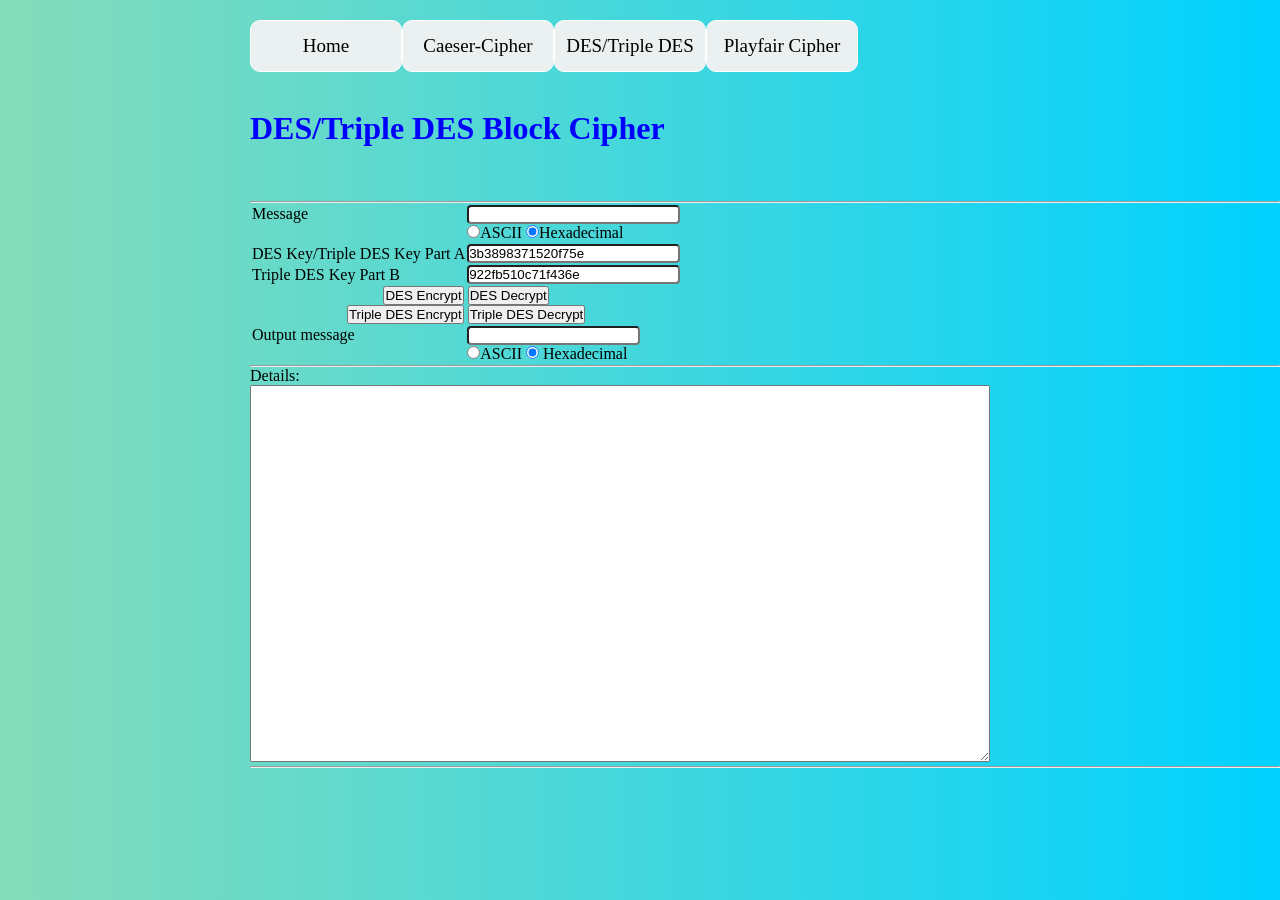
==== DES.html @ 6e18f2bb "Add files via upload" ====
<!DOCTYPE html>
<html>
<head>
   <style>
    *{
   margin: 0px;
   padding: 0px;
}  
body {
  font-family: "Helvetica-Neue", Ultra;
  font-size: 16px;
  margin-left: 250px;
  margin-top: 20px;
  background: linear-gradient(to left, #00d2ff , #85DCBA);
}
#wrapper {
  background: white;
  border-radius: 5px;
  padding: 1.2rem
}
.otstup {
  margin-bottom: 20px;
}
input[type=text] {
  border-radius: 4px;
}

#container ul {
   list-style: none;
}  

#container ul li{
   background-color: #ebf0f0;
   width: 150px;
   border: 1px solid white;
   border-radius: 10px;
   height: 50px;
   line-height: 50px;
   text-align: center;
   float: left;
   color: black;
        font-family:verdana;
   font-size: 19px;
   position: relative;
}

#container ul li:hover{
   background-color: #535f61;
        color: white;
}

#container ul ul{
   display: none;
}

#container ul li:hover > ul{
   display:  block;
}

#container ul ul ul{
   margin-left: 150px;
   top: 0px;
   position: absolute;
}
  </style>
  <script type="text/javascript">

// accumulate values to put into text area
var accumulated_output_info;

// add a labeled value to the text area
function accumulate_output( str )
{
   accumulated_output_info = accumulated_output_info + str + "\n";
}

// add a bit string to the output, inserting spaces as designated
function accumulate_bitstring( label, ary, spacing )
{
   var i;

   accumulated_output_info += label;

   // add bits
   for( i=1; i<ary.length; i++ )
   {
      if ( (i%spacing) == 1 )
         accumulated_output_info += " ";	// time to add a space
      accumulated_output_info += ary[i];	// and the bit
   }

   // insert trailing end-of-line
   accumulated_output_info += "\n";
}

// special value stored in x[0] to indicate a problem
var ERROR_VAL = -9876;

// initial permutation (split into left/right halves )
// since DES numbers bits starting at 1, we will ignore x[0]
var IP_perm = new Array( -1,
	58, 50, 42, 34, 26, 18, 10, 2,
	60, 52, 44, 36, 28, 20, 12, 4,
	62, 54, 46, 38, 30, 22, 14, 6,
	64, 56, 48, 40, 32, 24, 16, 8,
	57, 49, 41, 33, 25, 17, 9, 1,
	59, 51, 43, 35, 27, 19, 11, 3,
	61, 53, 45, 37, 29, 21, 13, 5,
	63, 55, 47, 39, 31, 23, 15, 7 );

// final permutation (inverse initial permutation)
var FP_perm = new Array( -1,
	40, 8, 48, 16, 56, 24, 64, 32,
	39, 7, 47, 15, 55, 23, 63, 31,
	38, 6, 46, 14, 54, 22, 62, 30,
	37, 5, 45, 13, 53, 21, 61, 29,
	36, 4, 44, 12, 52, 20, 60, 28,
	35, 3, 43, 11, 51, 19, 59, 27,
	34, 2, 42, 10, 50, 18, 58, 26,
	33, 1, 41, 9, 49, 17, 57, 25 );

// per-round expansion
var E_perm = new Array( -1,
	32, 1, 2, 3, 4, 5,
	4, 5, 6, 7, 8, 9,
	8, 9, 10, 11, 12, 13,
	12, 13, 14, 15, 16, 17,
	16, 17, 18, 19, 20, 21,
	20, 21, 22, 23, 24, 25,
	24, 25, 26, 27, 28, 29,
	28, 29, 30, 31, 32, 1 );

// per-round permutation
var P_perm = new Array( -1,
	16, 7, 20, 21, 29, 12, 28, 17,
	1, 15, 23, 26, 5, 18, 31, 10,
	2, 8, 24, 14, 32, 27, 3, 9,
	19, 13, 30, 6, 22, 11, 4, 25 );

// note we do use element 0 in the S-Boxes
var S1 = new Array(
	14, 4, 13, 1, 2, 15, 11, 8, 3, 10, 6, 12, 5, 9, 0, 7,
	0, 15, 7, 4, 14, 2, 13, 1, 10, 6, 12, 11, 9, 5, 3, 8,
	4, 1, 14, 8, 13, 6, 2, 11, 15, 12, 9, 7, 3, 10, 5, 0,
	15, 12, 8, 2, 4, 9, 1, 7, 5, 11, 3, 14, 10, 0, 6, 13 );
var S2 = new Array(
	15, 1, 8, 14, 6, 11, 3, 4, 9, 7, 2, 13, 12, 0, 5, 10,
	3, 13, 4, 7, 15, 2, 8, 14, 12, 0, 1, 10, 6, 9, 11, 5,
	0, 14, 7, 11, 10, 4, 13, 1, 5, 8, 12, 6, 9, 3, 2, 15,
	13, 8, 10, 1, 3, 15, 4, 2, 11, 6, 7, 12, 0, 5, 14, 9 );
var S3 = new Array(
	10, 0, 9, 14, 6, 3, 15, 5, 1, 13, 12, 7, 11, 4, 2, 8,
	13, 7, 0, 9, 3, 4, 6, 10, 2, 8, 5, 14, 12, 11, 15, 1,
	13, 6, 4, 9, 8, 15, 3, 0, 11, 1, 2, 12, 5, 10, 14, 7,
	1, 10, 13, 0, 6, 9, 8, 7, 4, 15, 14, 3, 11, 5, 2, 12 );
var S4 = new Array(
	7, 13, 14, 3, 0, 6, 9, 10, 1, 2, 8, 5, 11, 12, 4, 15,
	13, 8, 11, 5, 6, 15, 0, 3, 4, 7, 2, 12, 1, 10, 14, 9,
	10, 6, 9, 0, 12, 11, 7, 13, 15, 1, 3, 14, 5, 2, 8, 4,
	3, 15, 0, 6, 10, 1, 13, 8, 9, 4, 5, 11, 12, 7, 2, 14 );
var S5 = new Array(
	2, 12, 4, 1, 7, 10, 11, 6, 8, 5, 3, 15, 13, 0, 14, 9,
	14, 11, 2, 12, 4, 7, 13, 1, 5, 0, 15, 10, 3, 9, 8, 6,
	4, 2, 1, 11, 10, 13, 7, 8, 15, 9, 12, 5, 6, 3, 0, 14,
	11, 8, 12, 7, 1, 14, 2, 13, 6, 15, 0, 9, 10, 4, 5, 3 );
var S6 = new Array(
	12, 1, 10, 15, 9, 2, 6, 8, 0, 13, 3, 4, 14, 7, 5, 11,
	10, 15, 4, 2, 7, 12, 9, 5, 6, 1, 13, 14, 0, 11, 3, 8,
	9, 14, 15, 5, 2, 8, 12, 3, 7, 0, 4, 10, 1, 13, 11, 6,
	4, 3, 2, 12, 9, 5, 15, 10, 11, 14, 1, 7, 6, 0, 8, 13 );
var S7 = new Array(
	4, 11, 2, 14, 15, 0, 8, 13, 3, 12, 9, 7, 5, 10, 6, 1,
	13, 0, 11, 7, 4, 9, 1, 10, 14, 3, 5, 12, 2, 15, 8, 6,
	1, 4, 11, 13, 12, 3, 7, 14, 10, 15, 6, 8, 0, 5, 9, 2,
	6, 11, 13, 8, 1, 4, 10, 7, 9, 5, 0, 15, 14, 2, 3, 12 );
var S8 = new Array(
	13, 2, 8, 4, 6, 15, 11, 1, 10, 9, 3, 14, 5, 0, 12, 7,
	1, 15, 13, 8, 10, 3, 7, 4, 12, 5, 6, 11, 0, 14, 9, 2,
	7, 11, 4, 1, 9, 12, 14, 2, 0, 6, 10, 13, 15, 3, 5, 8,
	2, 1, 14, 7, 4, 10, 8, 13, 15, 12, 9, 0, 3, 5, 6, 11 );

//, first, key, permutation
var PC_1_perm = new Array( -1, 
	// C subkey bits
	57, 49, 41, 33, 25, 17, 9, 1, 58, 50, 42, 34, 26, 18,
	10, 2, 59, 51, 43, 35, 27, 19, 11, 3, 60, 52, 44, 36,
	// D subkey bits
	63, 55, 47, 39, 31, 23, 15, 7, 62, 54, 46, 38, 30, 22,
	14, 6, 61, 53, 45, 37, 29, 21, 13, 5, 28, 20, 12, 4 );

//, per-round, key, selection, permutation
var PC_2_perm = new Array( -1, 
	14, 17, 11, 24, 1, 5, 3, 28, 15, 6, 21, 10,
	23, 19, 12, 4, 26, 8, 16, 7, 27, 20, 13, 2,
	41, 52, 31, 37, 47, 55, 30, 40, 51, 45, 33, 48,
	44, 49, 39, 56, 34, 53, 46, 42, 50, 36, 29, 32 );

// save output in case we want to reformat it later
var DES_output = new Array( 65 );

// remove spaces from input
function remove_spaces( instr )
{
   var i;
   var outstr="";

   for( i=0; i<instr.length; i++ )
      if ( instr.charAt(i) != " " )
         // not a space, include it
         outstr += instr.charAt(i);

   return outstr;
}

// split an integer into bits
// ary   = array to store bits in
// start = starting subscript
// bitc  = number of bits to convert
// val   = number to convert
function split_int( ary, start, bitc, val )
{
   var i = start;
   var j;
   for( j=bitc-1; j>=0; j-- )
   {
      // isolate low-order bit
      ary[i+j] = val & 1;
      // remove that bit
      val >>= 1;
   }
}

// get the message to encrypt/decrypt
function get_value( bitarray, str, isASCII )
{
   var i;
   var val;	// one hex digit

   // insert note we probably are ok
   bitarray[0] = -1;

   if ( isASCII )
   {
      // check length of data
      if ( str.length != 8 )
      {
         window.alert("Message and key must be 64 bits (8 ASCII characters)");
         bitarray[0] = ERROR_VAL;
         return
      }

      // have ASCII data
      for( i=0; i<8; i++ )
      {
         split_int( bitarray, i*8+1, 8, str.charCodeAt(i) );
      }
   }
   else
   {
      // have hex data - remove any spaces they used, then convert
      str = remove_spaces(str);

      // check length of data
      if ( str.length != 16 )
      {
         window.alert("Message and key must be 64 bits (16 hex digits)");
         bitarray[0] = ERROR_VAL;
         return;
      }

      for( i=0; i<16; i++ )
      {
         // get the next hex digit
         val = str.charCodeAt(i);

         // do some error checking
         if ( val >= 48 && val <= 57 )
            // have a valid digit 0-9
            val -= 48;
         else if ( val >= 65 && val <= 70 )
            // have a valid digit A-F
            val -= 55;
         else if ( val >= 97 && val <= 102 )
            // have a valid digit A-F
            val -= 87;
         else
         {
            // not 0-9 or A-F, complain
            window.alert( str.charAt(i)+" is not a valid hex digit" );
            bitarray[0] = ERROR_VAL;
            return;
         }

         // add this digit to the array
         split_int( bitarray, i*4+1, 4, val-48 );
      }
   }
}

// format the output in the desired form
// if -1, use existing value
// -- uses the global array DES_output
function format_DES_output( )
{
   var i;
   var bits;
   var str="";

   // what type of data do we have to work with?
   if ( document.stuff.outtype[0].checked )
   {
      // convert each set of bits back to ASCII
      for( i=1; i<=64; i+= 8 )
      {
            str += String.fromCharCode(
                        DES_output[i  ]*128 + DES_output[i+1]*64  +
                        DES_output[i+2]*32  + DES_output[i+3]*16  +
                        DES_output[i+4]*8   + DES_output[i+5]*4   +
                        DES_output[i+6]*2   + DES_output[i+7] );
      }
   }
   else 
   {
      // output hexdecimal data
      for( i=1; i<=64; i+= 4 )
      {
            bits = DES_output[i  ]*8   + DES_output[i+1]*4   +
                   DES_output[i+2]*2   + DES_output[i+3];

            // 0-9 or A-F?
            if ( bits <= 9 )
               str += String.fromCharCode( bits+48 );
            else
               str += String.fromCharCode( bits+87 );
      }
   }

   // copy to textbox
   document.stuff.outdata.value = str;
}

// copy bits in a permutation
//   dest = where to copy the bits to
//   src  = Where to copy the bits from
//   perm = The order to copy/permute the bits
// note: since DES ingores x[0], we do also
function permute( dest, src, perm )
{
  var i;
  var fromloc;

  for( i=1; i<perm.length; i++ )
  {
    fromloc = perm[i];
    dest[i] = src[fromloc];
  }
}

// do an array XOR
// assume all array entries are 0 or 1
function xor( a1, a2 )
{
   var i;

   for( i=1; i<a1.length; i++ )
      a1[i] = a1[i] ^ a2[i];
}

// process one S-Box, return integer from S-Box
function do_S( SBox, index, inbits )
{
   // collect the 6 bits into a single integer
   var S_index = inbits[index  ]*32 + inbits[index+5]*16 +
                 inbits[index+1]*8  + inbits[index+2]*4 +
                 inbits[index+3]*2  + inbits[index+4];

   // do lookup
   return SBox[S_index];
}

// do one round of DES encryption
function des_round( L, R, KeyR )
{
   var E_result = new Array( 49 );
   var S_out = new Array( 33 );

   // copy the existing L bits, then set new L = old R
   var temp_L = new Array( 33 );
   for( i=0; i<33; i++ )
   {
      // copy exising L bits
      temp_L[i] = L[i];

      // set L = R
      L[i] = R[i];
   }

   // expand R using E permutation
   permute( E_result, R, E_perm );
   accumulate_bitstring( "E   : ", E_result, 6 );
   accumulate_bitstring( "KS  : ", KeyR, 6 );

   // exclusive-or with current key
   xor( E_result, KeyR );
   accumulate_bitstring( "E xor KS: ", E_result, 6 );

   // put through the S-Boxes
   split_int( S_out,  1, 4, do_S( S1,  1, E_result ) );
   split_int( S_out,  5, 4, do_S( S2,  7, E_result ) );
   split_int( S_out,  9, 4, do_S( S3, 13, E_result ) );
   split_int( S_out, 13, 4, do_S( S4, 19, E_result ) );
   split_int( S_out, 17, 4, do_S( S5, 25, E_result ) );
   split_int( S_out, 21, 4, do_S( S6, 31, E_result ) );
   split_int( S_out, 25, 4, do_S( S7, 37, E_result ) );
   split_int( S_out, 29, 4, do_S( S8, 43, E_result ) );
   accumulate_bitstring( "Sbox: ", S_out, 4 );

   // do the P permutation
   permute( R, S_out, P_perm );
   accumulate_bitstring( "P   :", R, 8 );

   // xor this with old L to get the new R
   xor( R, temp_L );
   accumulate_bitstring( "L[i]:", L, 8 );
   accumulate_bitstring( "R[i]:", R, 8 );
}

// shift the CD values left 1 bit
function shift_CD_1( CD )
{
   var i;

   // note we use [0] to hold the bit shifted around the end
   for( i=0; i<=55; i++ )
      CD[i] = CD[i+1];

   // shift D bit around end
   CD[56] = CD[28];
   // shift C bit around end
   CD[28] = CD[0];
}

// shift the CD values left 2 bits
function shift_CD_2( CD )
{
   var i;
   var C1 = CD[1];

   // note we use [0] to hold the bit shifted around the end
   for( i=0; i<=54; i++ )
      CD[i] = CD[i+2];

   // shift D bits around end
   CD[55] = CD[27];
   CD[56] = CD[28];
   // shift C bits around end
   CD[27] = C1;
   CD[28] = CD[0];
}


// do the actual DES encryption/decryption
function des_encrypt( inData, Key, do_encrypt )
{
   var tempData = new Array( 65 );	// output bits
   var CD = new Array( 57 );		// halves of current key
   var KS = new Array( 16 );		// per-round key schedules
   var L = new Array( 33 );		// left half of current data
   var R = new Array( 33 );		// right half of current data
   var result = new Array( 65 );	// DES output
   var i;

   // do the initial key permutation
   permute( CD, Key, PC_1_perm );
   accumulate_bitstring( "CD[0]: ", CD, 7 );

   // create the subkeys
   for( i=1; i<=16; i++ )
   {
      // create a new array for each round
      KS[i] = new Array( 49 );

      // how much should we shift C and D?
      if ( i==1 || i==2 || i==9 || i == 16 )
         shift_CD_1( CD );
      else
         shift_CD_2( CD );
      accumulate_bitstring( "CD["+i+"]: ", CD, 7 );

      // create the actual subkey
      permute( KS[i], CD, PC_2_perm );
      accumulate_bitstring( "KS["+i+"]: ", KS[i], 6 );
   }

   // handle the initial permutation
   permute( tempData, inData, IP_perm );

   // split data into L/R parts
   for( i=1; i<=32; i++ )
   {
      L[i] = tempData[i];
      R[i] = tempData[i+32];
   }
   accumulate_bitstring( "L[0]: ", L, 8 );
   accumulate_bitstring( "R[0]: ", R, 8 );

   // encrypting or decrypting?
   if ( do_encrypt )
   {
      // encrypting
      for( i=1; i<=16; i++ )
      {
         accumulate_output( "Round " + i );
         des_round( L, R, KS[i] );
      }
   }
   else
   {
      // decrypting
      for( i=16; i>=1; i-- )
      {
         accumulate_output( "Round " + (17-i) );
         des_round( L, R, KS[i] );
      }
   }

   // create the 64-bit preoutput block = R16/L16
   for( i=1; i<=32; i++ )
   {
      // copy R bits into left half of block, L bits into right half
      tempData[i] = R[i];
      tempData[i+32] = L[i];
   }
   accumulate_bitstring ("LR[16] ", tempData, 8 );

   // do final permutation and return result
   permute( result, tempData, FP_perm );
   return result;
}
// do encrytion/decryption
// do_encrypt is TRUE for encrypt, FALSE for decrypt
function do_des( do_encrypt )
{
   var inData = new Array( 65 );	// input message bits
   var Key = new Array( 65 );

   accumulated_output_info = "";

   // get the message from the user
   // also check if it is ASCII or hex
   get_value( inData, document.stuff.indata.value,
		document.stuff.intype[0].checked );

   // problems??
   if ( inData[0] == ERROR_VAL )
   {
      document.stuff.details.value = accumulated_output_info;
      return;
   }
   accumulate_bitstring( "Input bits:", inData, 8 );

   // get the key from the user
   get_value( Key, document.stuff.key.value, false );
   // problems??
   if ( Key[0] == ERROR_VAL )
   {
      document.stuff.details.value = accumulated_output_info;
      return;
   }
   accumulate_bitstring( "Key bits:", Key, 8 );

   // do the encryption/decryption, put output in DES_output for display
   DES_output = des_encrypt( inData, Key, do_encrypt )

   accumulate_bitstring ("Output ", DES_output, 8 );

   // process output
   format_DES_output( );
   document.stuff.details.value = accumulated_output_info;
}

// do Triple-DES encrytion/decryption
// do_encrypt is TRUE for encrypt, FALSE for decrypt
function do_tdes( do_encrypt )
{
   var inData = new Array( 65 );	// input message bits
   var tempdata = new Array( 65 );	// interm result bits
   var KeyA = new Array( 65 );
   var KeyB = new Array( 65 );

   accumulated_output_info = "";

   // get the message from the user
   // also check if it is ASCII or hex
   get_value( inData, document.stuff.indata.value,
		document.stuff.intype[0].checked );

   // problems??
   if ( inData[0] == ERROR_VAL )
   {
      document.stuff.details.value = accumulated_output_info;
      return;
   }
   accumulate_bitstring( "Input bits:", inData, 8 );

   // get the key part A from the user
   get_value( KeyA, document.stuff.key.value, false );
   // problems??
   if ( KeyA[0] == ERROR_VAL )
   {
      document.stuff.details.value = accumulated_output_info;
      return;
   }
   accumulate_bitstring( "Key A bits:", KeyA, 8 );


   // get the key part B from the user
   get_value( KeyB, document.stuff.keyb.value, false );
   // problems??
   if ( KeyB[0] == ERROR_VAL )
   {
      document.stuff.details.value = accumulated_output_info;
      return;
   }
   accumulate_bitstring( "Key B bits:", KeyB, 8 );

   if ( do_encrypt )
   {
      // TDES encrypt = DES encrypt/decrypt/encrypt
      accumulate_output("---- Starting first encryption ----");
      tempdata = des_encrypt( inData, KeyA, true );
      accumulate_output("---- Starting second decryption ----");
      tempdata = des_encrypt( tempdata, KeyB, false );
      accumulate_output("---- Starting third encryption ----");
      DES_output = des_encrypt( tempdata, KeyA, true );
   }
   else
   {
      // TDES decrypt = DES decrypt/encrypt/decrypt
      accumulate_output("---- Starting first decryption ----");
      tempdata = des_encrypt( inData, KeyA, false );
      accumulate_output("---- Starting second encryption ----");
      tempdata = des_encrypt( tempdata, KeyB, true );
      accumulate_output("---- Starting third decryption ----");
      DES_output = des_encrypt( tempdata, KeyA, false );
   }

   accumulate_bitstring ("Output ", DES_output, 8 );

   // process output
   format_DES_output( );
   document.stuff.details.value = accumulated_output_info;
}
  </script>
</head>
<body> 
   <div id="container">
<ul>
   <a href="C:/Users/priya/Music/Home.html">
   <li>Home</li></a>
   <a href="C:/Users/priya/Music/caeser-cipher.html">
   <li>Caeser-Cipher</li></a>
   <a href="C:/Users/priya/Music/DES.html">
   <li>DES/Triple DES</li></a>
   <a href="C:/Users/priya/Music/playfair.html">
   <li>Playfair Cipher</li></a>
 </ul>
</div>
<br>
<br>
<br>
<br>
<br>
    <h1 class="text-center" style="color:blue;">DES/Triple DES Block Cipher</h1>
    <br>
    <br>
    <br>


<hr>
<form name="stuff">
  <table>
    <tbody>
      <tr>
        <td valign="top">Message</td>
        <td><input type="text" name="indata" size="25"><br>
        <input type="radio" name="intype">ASCII</input>
        <input type="radio" name="intype" checked="checked">Hexadecimal</input> </td>
      </tr>
      <tr>
        <td>DES Key/Triple DES Key Part A</td>
        <td><input type="text" name="key" value="3b3898371520f75e" size="25"></td>
      </tr>
      <tr>
        <td>Triple DES Key Part B</td>
        <td><input type="text" name="keyb" value="922fb510c71f436e" size="25"></td>
      </tr>
      <tr>
        <td colspan="2" align="center">
            <input type="button" value="DES Encrypt" onclick="do_des(true);">
            <input type="button" value="DES Decrypt" onclick="do_des(false);"><br>
            <input type="button" value="Triple DES Encrypt" onclick="do_tdes(true);">
            <input type="button" value="Triple DES Decrypt" onclick="do_tdes(false);"> </td>
      </tr>
      <tr>
        <td valign="top">Output message</td>
        <td><input type="text" name="outdata" size="20"><br>
        <input type="radio" name="outtype" onclick="format_DES_output();">ASCII</input>
        <input type="radio" name="outtype" checked="checked" onclick="format_DES_output();">
		Hexadecimal</input>
        </td>
      </tr>
    </tbody>
  </table>
  <hr>
Details:<br>
  <textarea name="details" id="details" rows="25" cols="90"></textarea>
</form>
<hr>
</body>
</html>
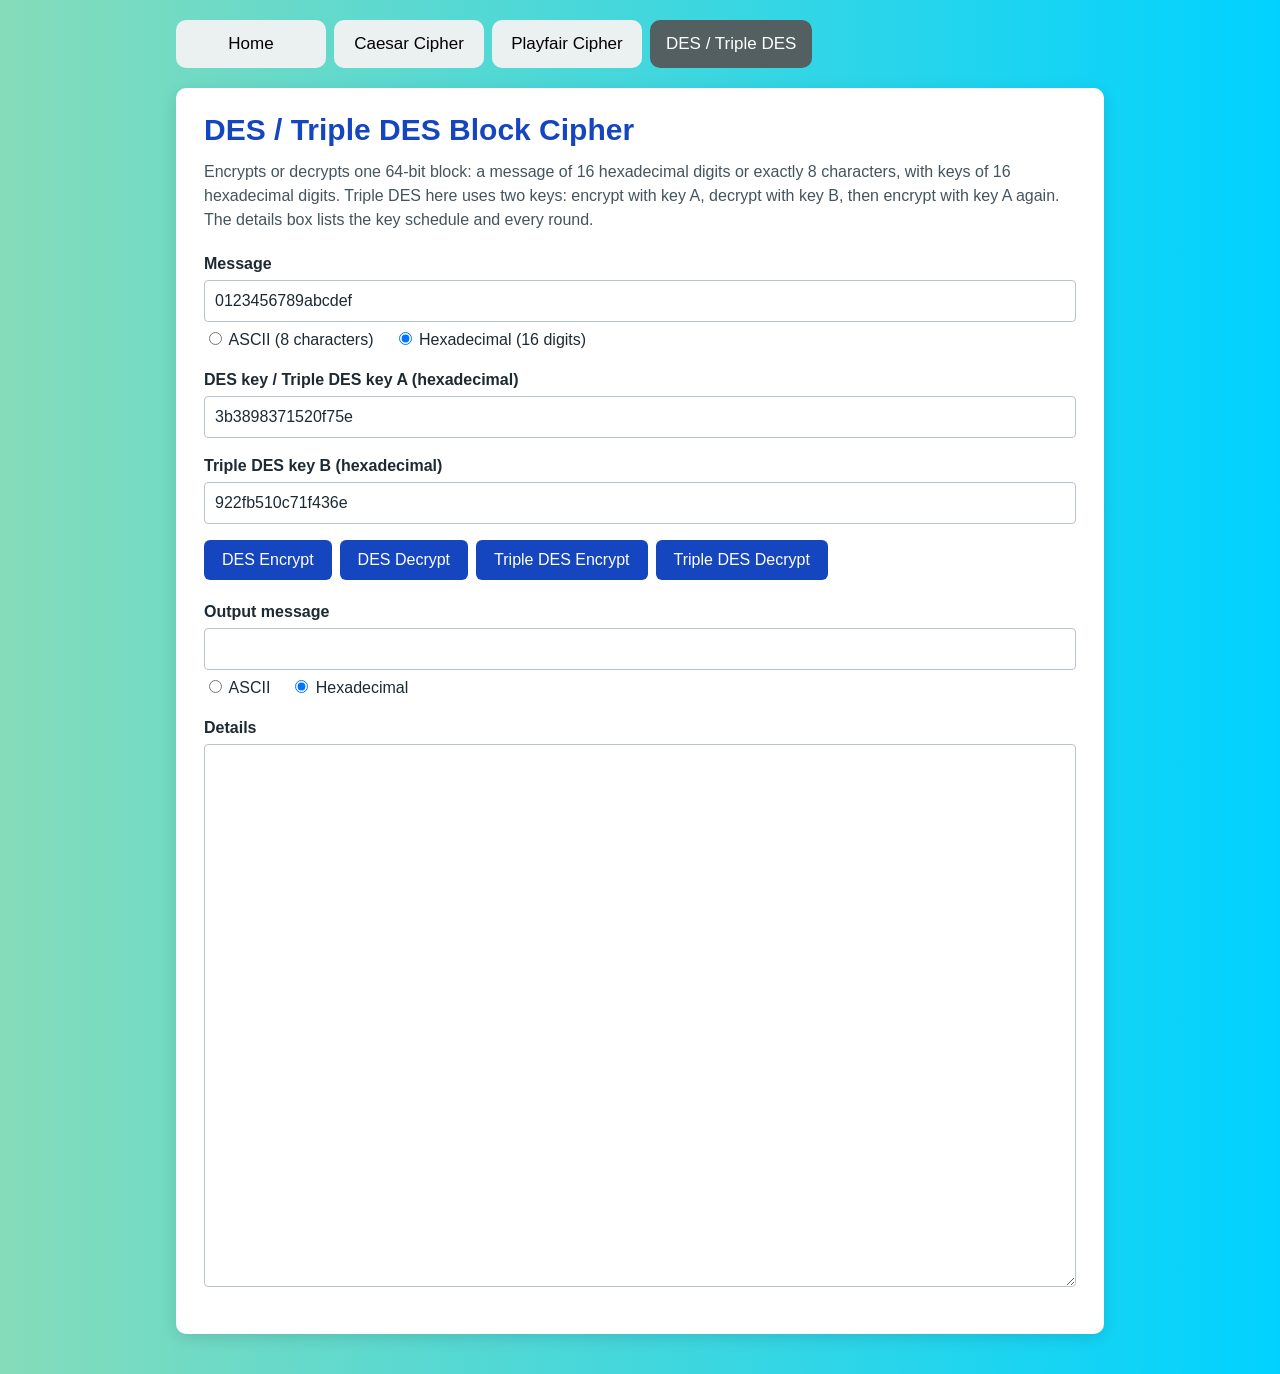
==== commit 67f0bc29: "Make the app run from any folder and fix the Playfair cipher The pages linked to each other through " ====
--- a/DES.html
+++ b/DES.html
@@ -1,721 +1,62 @@
-<!DOCTYPE html>
-<html>
-<head>
-   <style>
-    *{
-   margin: 0px;
-   padding: 0px;
-}  
-body {
-  font-family: "Helvetica-Neue", Ultra;
-  font-size: 16px;
-  margin-left: 250px;
-  margin-top: 20px;
-  background: linear-gradient(to left, #00d2ff , #85DCBA);
-}
-#wrapper {
-  background: white;
-  border-radius: 5px;
-  padding: 1.2rem
-}
-.otstup {
-  margin-bottom: 20px;
-}
-input[type=text] {
-  border-radius: 4px;
-}
-
-#container ul {
-   list-style: none;
-}  
-
-#container ul li{
-   background-color: #ebf0f0;
-   width: 150px;
-   border: 1px solid white;
-   border-radius: 10px;
-   height: 50px;
-   line-height: 50px;
-   text-align: center;
-   float: left;
-   color: black;
-        font-family:verdana;
-   font-size: 19px;
-   position: relative;
-}
-
-#container ul li:hover{
-   background-color: #535f61;
-        color: white;
-}
-
-#container ul ul{
-   display: none;
-}
-
-#container ul li:hover > ul{
-   display:  block;
-}
-
-#container ul ul ul{
-   margin-left: 150px;
-   top: 0px;
-   position: absolute;
-}
-  </style>
-  <script type="text/javascript">
-
-// accumulate values to put into text area
-var accumulated_output_info;
-
-// add a labeled value to the text area
-function accumulate_output( str )
-{
-   accumulated_output_info = accumulated_output_info + str + "\n";
-}
-
-// add a bit string to the output, inserting spaces as designated
-function accumulate_bitstring( label, ary, spacing )
-{
-   var i;
-
-   accumulated_output_info += label;
-
-   // add bits
-   for( i=1; i<ary.length; i++ )
-   {
-      if ( (i%spacing) == 1 )
-         accumulated_output_info += " ";	// time to add a space
-      accumulated_output_info += ary[i];	// and the bit
-   }
-
-   // insert trailing end-of-line
-   accumulated_output_info += "\n";
-}
-
-// special value stored in x[0] to indicate a problem
-var ERROR_VAL = -9876;
-
-// initial permutation (split into left/right halves )
-// since DES numbers bits starting at 1, we will ignore x[0]
-var IP_perm = new Array( -1,
-	58, 50, 42, 34, 26, 18, 10, 2,
-	60, 52, 44, 36, 28, 20, 12, 4,
-	62, 54, 46, 38, 30, 22, 14, 6,
-	64, 56, 48, 40, 32, 24, 16, 8,
-	57, 49, 41, 33, 25, 17, 9, 1,
-	59, 51, 43, 35, 27, 19, 11, 3,
-	61, 53, 45, 37, 29, 21, 13, 5,
-	63, 55, 47, 39, 31, 23, 15, 7 );
-
-// final permutation (inverse initial permutation)
-var FP_perm = new Array( -1,
-	40, 8, 48, 16, 56, 24, 64, 32,
-	39, 7, 47, 15, 55, 23, 63, 31,
-	38, 6, 46, 14, 54, 22, 62, 30,
-	37, 5, 45, 13, 53, 21, 61, 29,
-	36, 4, 44, 12, 52, 20, 60, 28,
-	35, 3, 43, 11, 51, 19, 59, 27,
-	34, 2, 42, 10, 50, 18, 58, 26,
-	33, 1, 41, 9, 49, 17, 57, 25 );
-
-// per-round expansion
-var E_perm = new Array( -1,
-	32, 1, 2, 3, 4, 5,
-	4, 5, 6, 7, 8, 9,
-	8, 9, 10, 11, 12, 13,
-	12, 13, 14, 15, 16, 17,
-	16, 17, 18, 19, 20, 21,
-	20, 21, 22, 23, 24, 25,
-	24, 25, 26, 27, 28, 29,
-	28, 29, 30, 31, 32, 1 );
-
-// per-round permutation
-var P_perm = new Array( -1,
-	16, 7, 20, 21, 29, 12, 28, 17,
-	1, 15, 23, 26, 5, 18, 31, 10,
-	2, 8, 24, 14, 32, 27, 3, 9,
-	19, 13, 30, 6, 22, 11, 4, 25 );
-
-// note we do use element 0 in the S-Boxes
-var S1 = new Array(
-	14, 4, 13, 1, 2, 15, 11, 8, 3, 10, 6, 12, 5, 9, 0, 7,
-	0, 15, 7, 4, 14, 2, 13, 1, 10, 6, 12, 11, 9, 5, 3, 8,
-	4, 1, 14, 8, 13, 6, 2, 11, 15, 12, 9, 7, 3, 10, 5, 0,
-	15, 12, 8, 2, 4, 9, 1, 7, 5, 11, 3, 14, 10, 0, 6, 13 );
-var S2 = new Array(
-	15, 1, 8, 14, 6, 11, 3, 4, 9, 7, 2, 13, 12, 0, 5, 10,
-	3, 13, 4, 7, 15, 2, 8, 14, 12, 0, 1, 10, 6, 9, 11, 5,
-	0, 14, 7, 11, 10, 4, 13, 1, 5, 8, 12, 6, 9, 3, 2, 15,
-	13, 8, 10, 1, 3, 15, 4, 2, 11, 6, 7, 12, 0, 5, 14, 9 );
-var S3 = new Array(
-	10, 0, 9, 14, 6, 3, 15, 5, 1, 13, 12, 7, 11, 4, 2, 8,
-	13, 7, 0, 9, 3, 4, 6, 10, 2, 8, 5, 14, 12, 11, 15, 1,
-	13, 6, 4, 9, 8, 15, 3, 0, 11, 1, 2, 12, 5, 10, 14, 7,
-	1, 10, 13, 0, 6, 9, 8, 7, 4, 15, 14, 3, 11, 5, 2, 12 );
-var S4 = new Array(
-	7, 13, 14, 3, 0, 6, 9, 10, 1, 2, 8, 5, 11, 12, 4, 15,
-	13, 8, 11, 5, 6, 15, 0, 3, 4, 7, 2, 12, 1, 10, 14, 9,
-	10, 6, 9, 0, 12, 11, 7, 13, 15, 1, 3, 14, 5, 2, 8, 4,
-	3, 15, 0, 6, 10, 1, 13, 8, 9, 4, 5, 11, 12, 7, 2, 14 );
-var S5 = new Array(
-	2, 12, 4, 1, 7, 10, 11, 6, 8, 5, 3, 15, 13, 0, 14, 9,
-	14, 11, 2, 12, 4, 7, 13, 1, 5, 0, 15, 10, 3, 9, 8, 6,
-	4, 2, 1, 11, 10, 13, 7, 8, 15, 9, 12, 5, 6, 3, 0, 14,
-	11, 8, 12, 7, 1, 14, 2, 13, 6, 15, 0, 9, 10, 4, 5, 3 );
-var S6 = new Array(
-	12, 1, 10, 15, 9, 2, 6, 8, 0, 13, 3, 4, 14, 7, 5, 11,
-	10, 15, 4, 2, 7, 12, 9, 5, 6, 1, 13, 14, 0, 11, 3, 8,
-	9, 14, 15, 5, 2, 8, 12, 3, 7, 0, 4, 10, 1, 13, 11, 6,
-	4, 3, 2, 12, 9, 5, 15, 10, 11, 14, 1, 7, 6, 0, 8, 13 );
-var S7 = new Array(
-	4, 11, 2, 14, 15, 0, 8, 13, 3, 12, 9, 7, 5, 10, 6, 1,
-	13, 0, 11, 7, 4, 9, 1, 10, 14, 3, 5, 12, 2, 15, 8, 6,
-	1, 4, 11, 13, 12, 3, 7, 14, 10, 15, 6, 8, 0, 5, 9, 2,
-	6, 11, 13, 8, 1, 4, 10, 7, 9, 5, 0, 15, 14, 2, 3, 12 );
-var S8 = new Array(
-	13, 2, 8, 4, 6, 15, 11, 1, 10, 9, 3, 14, 5, 0, 12, 7,
-	1, 15, 13, 8, 10, 3, 7, 4, 12, 5, 6, 11, 0, 14, 9, 2,
-	7, 11, 4, 1, 9, 12, 14, 2, 0, 6, 10, 13, 15, 3, 5, 8,
-	2, 1, 14, 7, 4, 10, 8, 13, 15, 12, 9, 0, 3, 5, 6, 11 );
-
-//, first, key, permutation
-var PC_1_perm = new Array( -1, 
-	// C subkey bits
-	57, 49, 41, 33, 25, 17, 9, 1, 58, 50, 42, 34, 26, 18,
-	10, 2, 59, 51, 43, 35, 27, 19, 11, 3, 60, 52, 44, 36,
-	// D subkey bits
-	63, 55, 47, 39, 31, 23, 15, 7, 62, 54, 46, 38, 30, 22,
-	14, 6, 61, 53, 45, 37, 29, 21, 13, 5, 28, 20, 12, 4 );
-
-//, per-round, key, selection, permutation
-var PC_2_perm = new Array( -1, 
-	14, 17, 11, 24, 1, 5, 3, 28, 15, 6, 21, 10,
-	23, 19, 12, 4, 26, 8, 16, 7, 27, 20, 13, 2,
-	41, 52, 31, 37, 47, 55, 30, 40, 51, 45, 33, 48,
-	44, 49, 39, 56, 34, 53, 46, 42, 50, 36, 29, 32 );
-
-// save output in case we want to reformat it later
-var DES_output = new Array( 65 );
-
-// remove spaces from input
-function remove_spaces( instr )
-{
-   var i;
-   var outstr="";
-
-   for( i=0; i<instr.length; i++ )
-      if ( instr.charAt(i) != " " )
-         // not a space, include it
-         outstr += instr.charAt(i);
-
-   return outstr;
-}
-
-// split an integer into bits
-// ary   = array to store bits in
-// start = starting subscript
-// bitc  = number of bits to convert
-// val   = number to convert
-function split_int( ary, start, bitc, val )
-{
-   var i = start;
-   var j;
-   for( j=bitc-1; j>=0; j-- )
-   {
-      // isolate low-order bit
-      ary[i+j] = val & 1;
-      // remove that bit
-      val >>= 1;
-   }
-}
-
-// get the message to encrypt/decrypt
-function get_value( bitarray, str, isASCII )
-{
-   var i;
-   var val;	// one hex digit
-
-   // insert note we probably are ok
-   bitarray[0] = -1;
-
-   if ( isASCII )
-   {
-      // check length of data
-      if ( str.length != 8 )
-      {
-         window.alert("Message and key must be 64 bits (8 ASCII characters)");
-         bitarray[0] = ERROR_VAL;
-         return
-      }
-
-      // have ASCII data
-      for( i=0; i<8; i++ )
-      {
-         split_int( bitarray, i*8+1, 8, str.charCodeAt(i) );
-      }
-   }
-   else
-   {
-      // have hex data - remove any spaces they used, then convert
-      str = remove_spaces(str);
-
-      // check length of data
-      if ( str.length != 16 )
-      {
-         window.alert("Message and key must be 64 bits (16 hex digits)");
-         bitarray[0] = ERROR_VAL;
-         return;
-      }
-
-      for( i=0; i<16; i++ )
-      {
-         // get the next hex digit
-         val = str.charCodeAt(i);
-
-         // do some error checking
-         if ( val >= 48 && val <= 57 )
-            // have a valid digit 0-9
-            val -= 48;
-         else if ( val >= 65 && val <= 70 )
-            // have a valid digit A-F
-            val -= 55;
-         else if ( val >= 97 && val <= 102 )
-            // have a valid digit A-F
-            val -= 87;
-         else
-         {
-            // not 0-9 or A-F, complain
-            window.alert( str.charAt(i)+" is not a valid hex digit" );
-            bitarray[0] = ERROR_VAL;
-            return;
-         }
-
-         // add this digit to the array
-         split_int( bitarray, i*4+1, 4, val-48 );
-      }
-   }
-}
-
-// format the output in the desired form
-// if -1, use existing value
-// -- uses the global array DES_output
-function format_DES_output( )
-{
-   var i;
-   var bits;
-   var str="";
-
-   // what type of data do we have to work with?
-   if ( document.stuff.outtype[0].checked )
-   {
-      // convert each set of bits back to ASCII
-      for( i=1; i<=64; i+= 8 )
-      {
-            str += String.fromCharCode(
-                        DES_output[i  ]*128 + DES_output[i+1]*64  +
-                        DES_output[i+2]*32  + DES_output[i+3]*16  +
-                        DES_output[i+4]*8   + DES_output[i+5]*4   +
-                        DES_output[i+6]*2   + DES_output[i+7] );
-      }
-   }
-   else 
-   {
-      // output hexdecimal data
-      for( i=1; i<=64; i+= 4 )
-      {
-            bits = DES_output[i  ]*8   + DES_output[i+1]*4   +
-                   DES_output[i+2]*2   + DES_output[i+3];
-
-            // 0-9 or A-F?
-            if ( bits <= 9 )
-               str += String.fromCharCode( bits+48 );
-            else
-               str += String.fromCharCode( bits+87 );
-      }
-   }
-
-   // copy to textbox
-   document.stuff.outdata.value = str;
-}
-
-// copy bits in a permutation
-//   dest = where to copy the bits to
-//   src  = Where to copy the bits from
-//   perm = The order to copy/permute the bits
-// note: since DES ingores x[0], we do also
-function permute( dest, src, perm )
-{
-  var i;
-  var fromloc;
-
-  for( i=1; i<perm.length; i++ )
-  {
-    fromloc = perm[i];
-    dest[i] = src[fromloc];
-  }
-}
-
-// do an array XOR
-// assume all array entries are 0 or 1
-function xor( a1, a2 )
-{
-   var i;
-
-   for( i=1; i<a1.length; i++ )
-      a1[i] = a1[i] ^ a2[i];
-}
-
-// process one S-Box, return integer from S-Box
-function do_S( SBox, index, inbits )
-{
-   // collect the 6 bits into a single integer
-   var S_index = inbits[index  ]*32 + inbits[index+5]*16 +
-                 inbits[index+1]*8  + inbits[index+2]*4 +
-                 inbits[index+3]*2  + inbits[index+4];
-
-   // do lookup
-   return SBox[S_index];
-}
-
-// do one round of DES encryption
-function des_round( L, R, KeyR )
-{
-   var E_result = new Array( 49 );
-   var S_out = new Array( 33 );
-
-   // copy the existing L bits, then set new L = old R
-   var temp_L = new Array( 33 );
-   for( i=0; i<33; i++ )
-   {
-      // copy exising L bits
-      temp_L[i] = L[i];
-
-      // set L = R
-      L[i] = R[i];
-   }
-
-   // expand R using E permutation
-   permute( E_result, R, E_perm );
-   accumulate_bitstring( "E   : ", E_result, 6 );
-   accumulate_bitstring( "KS  : ", KeyR, 6 );
-
-   // exclusive-or with current key
-   xor( E_result, KeyR );
-   accumulate_bitstring( "E xor KS: ", E_result, 6 );
-
-   // put through the S-Boxes
-   split_int( S_out,  1, 4, do_S( S1,  1, E_result ) );
-   split_int( S_out,  5, 4, do_S( S2,  7, E_result ) );
-   split_int( S_out,  9, 4, do_S( S3, 13, E_result ) );
-   split_int( S_out, 13, 4, do_S( S4, 19, E_result ) );
-   split_int( S_out, 17, 4, do_S( S5, 25, E_result ) );
-   split_int( S_out, 21, 4, do_S( S6, 31, E_result ) );
-   split_int( S_out, 25, 4, do_S( S7, 37, E_result ) );
-   split_int( S_out, 29, 4, do_S( S8, 43, E_result ) );
-   accumulate_bitstring( "Sbox: ", S_out, 4 );
-
-   // do the P permutation
-   permute( R, S_out, P_perm );
-   accumulate_bitstring( "P   :", R, 8 );
-
-   // xor this with old L to get the new R
-   xor( R, temp_L );
-   accumulate_bitstring( "L[i]:", L, 8 );
-   accumulate_bitstring( "R[i]:", R, 8 );
-}
-
-// shift the CD values left 1 bit
-function shift_CD_1( CD )
-{
-   var i;
-
-   // note we use [0] to hold the bit shifted around the end
-   for( i=0; i<=55; i++ )
-      CD[i] = CD[i+1];
-
-   // shift D bit around end
-   CD[56] = CD[28];
-   // shift C bit around end
-   CD[28] = CD[0];
-}
-
-// shift the CD values left 2 bits
-function shift_CD_2( CD )
-{
-   var i;
-   var C1 = CD[1];
-
-   // note we use [0] to hold the bit shifted around the end
-   for( i=0; i<=54; i++ )
-      CD[i] = CD[i+2];
-
-   // shift D bits around end
-   CD[55] = CD[27];
-   CD[56] = CD[28];
-   // shift C bits around end
-   CD[27] = C1;
-   CD[28] = CD[0];
-}
-
-
-// do the actual DES encryption/decryption
-function des_encrypt( inData, Key, do_encrypt )
-{
-   var tempData = new Array( 65 );	// output bits
-   var CD = new Array( 57 );		// halves of current key
-   var KS = new Array( 16 );		// per-round key schedules
-   var L = new Array( 33 );		// left half of current data
-   var R = new Array( 33 );		// right half of current data
-   var result = new Array( 65 );	// DES output
-   var i;
-
-   // do the initial key permutation
-   permute( CD, Key, PC_1_perm );
-   accumulate_bitstring( "CD[0]: ", CD, 7 );
-
-   // create the subkeys
-   for( i=1; i<=16; i++ )
-   {
-      // create a new array for each round
-      KS[i] = new Array( 49 );
-
-      // how much should we shift C and D?
-      if ( i==1 || i==2 || i==9 || i == 16 )
-         shift_CD_1( CD );
-      else
-         shift_CD_2( CD );
-      accumulate_bitstring( "CD["+i+"]: ", CD, 7 );
-
-      // create the actual subkey
-      permute( KS[i], CD, PC_2_perm );
-      accumulate_bitstring( "KS["+i+"]: ", KS[i], 6 );
-   }
-
-   // handle the initial permutation
-   permute( tempData, inData, IP_perm );
-
-   // split data into L/R parts
-   for( i=1; i<=32; i++ )
-   {
-      L[i] = tempData[i];
-      R[i] = tempData[i+32];
-   }
-   accumulate_bitstring( "L[0]: ", L, 8 );
-   accumulate_bitstring( "R[0]: ", R, 8 );
-
-   // encrypting or decrypting?
-   if ( do_encrypt )
-   {
-      // encrypting
-      for( i=1; i<=16; i++ )
-      {
-         accumulate_output( "Round " + i );
-         des_round( L, R, KS[i] );
-      }
-   }
-   else
-   {
-      // decrypting
-      for( i=16; i>=1; i-- )
-      {
-         accumulate_output( "Round " + (17-i) );
-         des_round( L, R, KS[i] );
-      }
-   }
-
-   // create the 64-bit preoutput block = R16/L16
-   for( i=1; i<=32; i++ )
-   {
-      // copy R bits into left half of block, L bits into right half
-      tempData[i] = R[i];
-      tempData[i+32] = L[i];
-   }
-   accumulate_bitstring ("LR[16] ", tempData, 8 );
-
-   // do final permutation and return result
-   permute( result, tempData, FP_perm );
-   return result;
-}
-// do encrytion/decryption
-// do_encrypt is TRUE for encrypt, FALSE for decrypt
-function do_des( do_encrypt )
-{
-   var inData = new Array( 65 );	// input message bits
-   var Key = new Array( 65 );
-
-   accumulated_output_info = "";
-
-   // get the message from the user
-   // also check if it is ASCII or hex
-   get_value( inData, document.stuff.indata.value,
-		document.stuff.intype[0].checked );
-
-   // problems??
-   if ( inData[0] == ERROR_VAL )
-   {
-      document.stuff.details.value = accumulated_output_info;
-      return;
-   }
-   accumulate_bitstring( "Input bits:", inData, 8 );
-
-   // get the key from the user
-   get_value( Key, document.stuff.key.value, false );
-   // problems??
-   if ( Key[0] == ERROR_VAL )
-   {
-      document.stuff.details.value = accumulated_output_info;
-      return;
-   }
-   accumulate_bitstring( "Key bits:", Key, 8 );
-
-   // do the encryption/decryption, put output in DES_output for display
-   DES_output = des_encrypt( inData, Key, do_encrypt )
-
-   accumulate_bitstring ("Output ", DES_output, 8 );
-
-   // process output
-   format_DES_output( );
-   document.stuff.details.value = accumulated_output_info;
-}
-
-// do Triple-DES encrytion/decryption
-// do_encrypt is TRUE for encrypt, FALSE for decrypt
-function do_tdes( do_encrypt )
-{
-   var inData = new Array( 65 );	// input message bits
-   var tempdata = new Array( 65 );	// interm result bits
-   var KeyA = new Array( 65 );
-   var KeyB = new Array( 65 );
-
-   accumulated_output_info = "";
-
-   // get the message from the user
-   // also check if it is ASCII or hex
-   get_value( inData, document.stuff.indata.value,
-		document.stuff.intype[0].checked );
-
-   // problems??
-   if ( inData[0] == ERROR_VAL )
-   {
-      document.stuff.details.value = accumulated_output_info;
-      return;
-   }
-   accumulate_bitstring( "Input bits:", inData, 8 );
-
-   // get the key part A from the user
-   get_value( KeyA, document.stuff.key.value, false );
-   // problems??
-   if ( KeyA[0] == ERROR_VAL )
-   {
-      document.stuff.details.value = accumulated_output_info;
-      return;
-   }
-   accumulate_bitstring( "Key A bits:", KeyA, 8 );
-
-
-   // get the key part B from the user
-   get_value( KeyB, document.stuff.keyb.value, false );
-   // problems??
-   if ( KeyB[0] == ERROR_VAL )
-   {
-      document.stuff.details.value = accumulated_output_info;
-      return;
-   }
-   accumulate_bitstring( "Key B bits:", KeyB, 8 );
-
-   if ( do_encrypt )
-   {
-      // TDES encrypt = DES encrypt/decrypt/encrypt
-      accumulate_output("---- Starting first encryption ----");
-      tempdata = des_encrypt( inData, KeyA, true );
-      accumulate_output("---- Starting second decryption ----");
-      tempdata = des_encrypt( tempdata, KeyB, false );
-      accumulate_output("---- Starting third encryption ----");
-      DES_output = des_encrypt( tempdata, KeyA, true );
-   }
-   else
-   {
-      // TDES decrypt = DES decrypt/encrypt/decrypt
-      accumulate_output("---- Starting first decryption ----");
-      tempdata = des_encrypt( inData, KeyA, false );
-      accumulate_output("---- Starting second encryption ----");
-      tempdata = des_encrypt( tempdata, KeyB, true );
-      accumulate_output("---- Starting third decryption ----");
-      DES_output = des_encrypt( tempdata, KeyA, false );
-   }
-
-   accumulate_bitstring ("Output ", DES_output, 8 );
-
-   // process output
-   format_DES_output( );
-   document.stuff.details.value = accumulated_output_info;
-}
-  </script>
-</head>
-<body> 
-   <div id="container">
-<ul>
-   <a href="C:/Users/priya/Music/Home.html">
-   <li>Home</li></a>
-   <a href="C:/Users/priya/Music/caeser-cipher.html">
-   <li>Caeser-Cipher</li></a>
-   <a href="C:/Users/priya/Music/DES.html">
-   <li>DES/Triple DES</li></a>
-   <a href="C:/Users/priya/Music/playfair.html">
-   <li>Playfair Cipher</li></a>
- </ul>
-</div>
-<br>
-<br>
-<br>
-<br>
-<br>
-    <h1 class="text-center" style="color:blue;">DES/Triple DES Block Cipher</h1>
-    <br>
-    <br>
-    <br>
-
-
-<hr>
-<form name="stuff">
-  <table>
-    <tbody>
-      <tr>
-        <td valign="top">Message</td>
-        <td><input type="text" name="indata" size="25"><br>
-        <input type="radio" name="intype">ASCII</input>
-        <input type="radio" name="intype" checked="checked">Hexadecimal</input> </td>
-      </tr>
-      <tr>
-        <td>DES Key/Triple DES Key Part A</td>
-        <td><input type="text" name="key" value="3b3898371520f75e" size="25"></td>
-      </tr>
-      <tr>
-        <td>Triple DES Key Part B</td>
-        <td><input type="text" name="keyb" value="922fb510c71f436e" size="25"></td>
-      </tr>
-      <tr>
-        <td colspan="2" align="center">
-            <input type="button" value="DES Encrypt" onclick="do_des(true);">
-            <input type="button" value="DES Decrypt" onclick="do_des(false);"><br>
-            <input type="button" value="Triple DES Encrypt" onclick="do_tdes(true);">
-            <input type="button" value="Triple DES Decrypt" onclick="do_tdes(false);"> </td>
-      </tr>
-      <tr>
-        <td valign="top">Output message</td>
-        <td><input type="text" name="outdata" size="20"><br>
-        <input type="radio" name="outtype" onclick="format_DES_output();">ASCII</input>
-        <input type="radio" name="outtype" checked="checked" onclick="format_DES_output();">
-		Hexadecimal</input>
-        </td>
-      </tr>
-    </tbody>
-  </table>
-  <hr>
-Details:<br>
-  <textarea name="details" id="details" rows="25" cols="90"></textarea>
-</form>
-<hr>
-</body>
-</html>
+<!DOCTYPE html>
+<html lang="en">
+<head>
+	<meta charset="utf-8">
+	<meta name="viewport" content="width=device-width, initial-scale=1">
+	<title>DES / Triple DES | Encryption &amp; Decryption</title>
+	<link rel="stylesheet" href="css/style.css">
+	<script src="js/des.js"></script>
+</head>
+<body>
+	<nav class="site-nav">
+		<ul>
+			<li><a href="index.html">Home</a></li>
+			<li><a href="caesar-cipher.html">Caesar Cipher</a></li>
+			<li><a href="playfair.html">Playfair Cipher</a></li>
+			<li><a href="DES.html" aria-current="page">DES / Triple DES</a></li>
+		</ul>
+	</nav>
+
+	<main>
+		<h1>DES / Triple DES Block Cipher</h1>
+		<p class="intro">Encrypts or decrypts one 64-bit block: a message of 16 hexadecimal digits or exactly 8 characters, with keys of 16 hexadecimal digits. Triple DES here uses two keys: encrypt with key A, decrypt with key B, then encrypt with key A again. The details box lists the key schedule and every round.</p>
+
+		<form name="stuff" action="#" onsubmit="return false;">
+			<div class="field">
+				<label for="indata">Message</label>
+				<input type="text" id="indata" name="indata" class="mono" value="0123456789abcdef" autocomplete="off" spellcheck="false">
+				<div class="choices">
+					<label><input type="radio" name="intype"> ASCII (8 characters)</label>
+					<label><input type="radio" name="intype" checked> Hexadecimal (16 digits)</label>
+				</div>
+			</div>
+			<div class="field">
+				<label for="key">DES key / Triple DES key A (hexadecimal)</label>
+				<input type="text" id="key" name="key" class="mono" value="3b3898371520f75e" autocomplete="off" spellcheck="false">
+			</div>
+			<div class="field">
+				<label for="keyb">Triple DES key B (hexadecimal)</label>
+				<input type="text" id="keyb" name="keyb" class="mono" value="922fb510c71f436e" autocomplete="off" spellcheck="false">
+			</div>
+			<div class="buttons">
+				<button type="button" onclick="do_des(true);">DES Encrypt</button>
+				<button type="button" onclick="do_des(false);">DES Decrypt</button>
+				<button type="button" onclick="do_tdes(true);">Triple DES Encrypt</button>
+				<button type="button" onclick="do_tdes(false);">Triple DES Decrypt</button>
+			</div>
+			<div class="field">
+				<label for="outdata">Output message</label>
+				<input type="text" id="outdata" name="outdata" class="mono" readonly>
+				<div class="choices">
+					<label><input type="radio" name="outtype" onclick="format_DES_output();"> ASCII</label>
+					<label><input type="radio" name="outtype" checked onclick="format_DES_output();"> Hexadecimal</label>
+				</div>
+			</div>
+			<div class="field">
+				<label for="details">Details</label>
+				<textarea id="details" name="details" class="mono" rows="25" wrap="off" readonly spellcheck="false"></textarea>
+			</div>
+		</form>
+	</main>
+</body>
+</html>
--- a/css/style.css
+++ b/css/style.css
@@ -0,0 +1,237 @@
+/* Shared look for all pages */
+
+* {
+	box-sizing: border-box;
+}
+
+body {
+	margin: 0;
+	min-height: 100vh;
+	font-family: "Helvetica Neue", Helvetica, Arial, sans-serif;
+	font-size: 16px;
+	line-height: 1.5;
+	color: #1d2a33;
+	background: linear-gradient(to left, #00d2ff, #85dcba);
+}
+
+/* ---------- navigation buttons ---------- */
+
+.site-nav {
+	max-width: 960px;
+	margin: 0 auto;
+	padding: 20px 16px 0;
+}
+
+.site-nav ul {
+	display: flex;
+	flex-wrap: wrap;
+	gap: 8px;
+	margin: 0;
+	padding: 0;
+	list-style: none;
+}
+
+.site-nav a {
+	display: block;
+	min-width: 150px;
+	padding: 0 16px;
+	border-radius: 10px;
+	background: #ebf0f0;
+	color: #000;
+	font-family: Verdana, Geneva, sans-serif;
+	font-size: 17px;
+	line-height: 48px;
+	text-align: center;
+	text-decoration: none;
+}
+
+.site-nav a:hover,
+.site-nav a:focus-visible,
+.site-nav a[aria-current="page"] {
+	background: #535f61;
+	color: #fff;
+}
+
+/* ---------- page content ---------- */
+
+main {
+	width: calc(100% - 32px);
+	max-width: 928px;
+	margin: 20px auto 40px;
+	padding: 24px 28px;
+	border-radius: 10px;
+	background: #fff;
+	box-shadow: 0 4px 16px rgba(0, 0, 0, 0.12);
+}
+
+h1 {
+	margin: 0 0 12px;
+	color: #1546c0;
+	font-size: 30px;
+	line-height: 1.2;
+}
+
+h2 {
+	margin: 0 0 8px;
+	font-size: 18px;
+}
+
+.intro {
+	margin: 0 0 20px;
+	color: #44545e;
+}
+
+.cipher-list {
+	padding-left: 20px;
+}
+
+.cipher-list li {
+	margin-bottom: 8px;
+}
+
+/* ---------- forms ---------- */
+
+.field {
+	margin: 0 0 16px;
+}
+
+.field > label {
+	display: block;
+	margin-bottom: 4px;
+	font-weight: bold;
+}
+
+input[type="text"],
+input[type="number"],
+textarea {
+	width: 100%;
+	padding: 8px 10px;
+	border: 1px solid #b8c4ca;
+	border-radius: 4px;
+	font: inherit;
+	color: inherit;
+}
+
+input[type="number"] {
+	width: 8em;
+}
+
+textarea {
+	resize: vertical;
+}
+
+.mono {
+	font-family: Consolas, "Courier New", monospace;
+}
+
+#details {
+	font-size: 14px;
+}
+
+.choices {
+	display: flex;
+	flex-wrap: wrap;
+	gap: 4px 20px;
+	margin-top: 6px;
+}
+
+.buttons {
+	display: flex;
+	flex-wrap: wrap;
+	gap: 8px;
+	margin: 0 0 20px;
+}
+
+button {
+	padding: 8px 18px;
+	border: 0;
+	border-radius: 6px;
+	background: #1546c0;
+	color: #fff;
+	font: inherit;
+	cursor: pointer;
+}
+
+button:hover {
+	background: #0f3796;
+}
+
+button:focus-visible,
+.site-nav a:focus-visible {
+	outline: 3px solid #0b7a99;
+	outline-offset: 2px;
+}
+
+.error {
+	color: #b42318;
+	font-weight: bold;
+}
+
+/* ---------- Playfair ---------- */
+
+.playfair-layout {
+	display: flex;
+	flex-wrap: wrap;
+	gap: 24px 40px;
+	margin-bottom: 20px;
+}
+
+.playfair-layout > section {
+	flex: 1 1 280px;
+}
+
+.playfair-layout > section:first-child {
+	flex: 0 0 auto;
+}
+
+.key-square {
+	border-collapse: collapse;
+}
+
+.key-square td {
+	width: 46px;
+	height: 46px;
+	border: 1px solid #b8c4ca;
+	font-family: Consolas, "Courier New", monospace;
+	font-size: 18px;
+	font-weight: bold;
+	text-align: center;
+}
+
+#output dt {
+	margin-top: 10px;
+	font-weight: bold;
+}
+
+#output dd {
+	margin: 2px 0 0;
+	font-size: 18px;
+	letter-spacing: 0.04em;
+	overflow-wrap: anywhere;
+}
+
+.rules summary {
+	font-weight: bold;
+	cursor: pointer;
+}
+
+/* ---------- small screens ---------- */
+
+@media (max-width: 600px) {
+	.site-nav li {
+		flex: 1 1 40%;
+	}
+
+	.site-nav a {
+		min-width: 0;
+		font-size: 15px;
+	}
+
+	main {
+		padding: 16px;
+	}
+
+	h1 {
+		font-size: 24px;
+	}
+}
